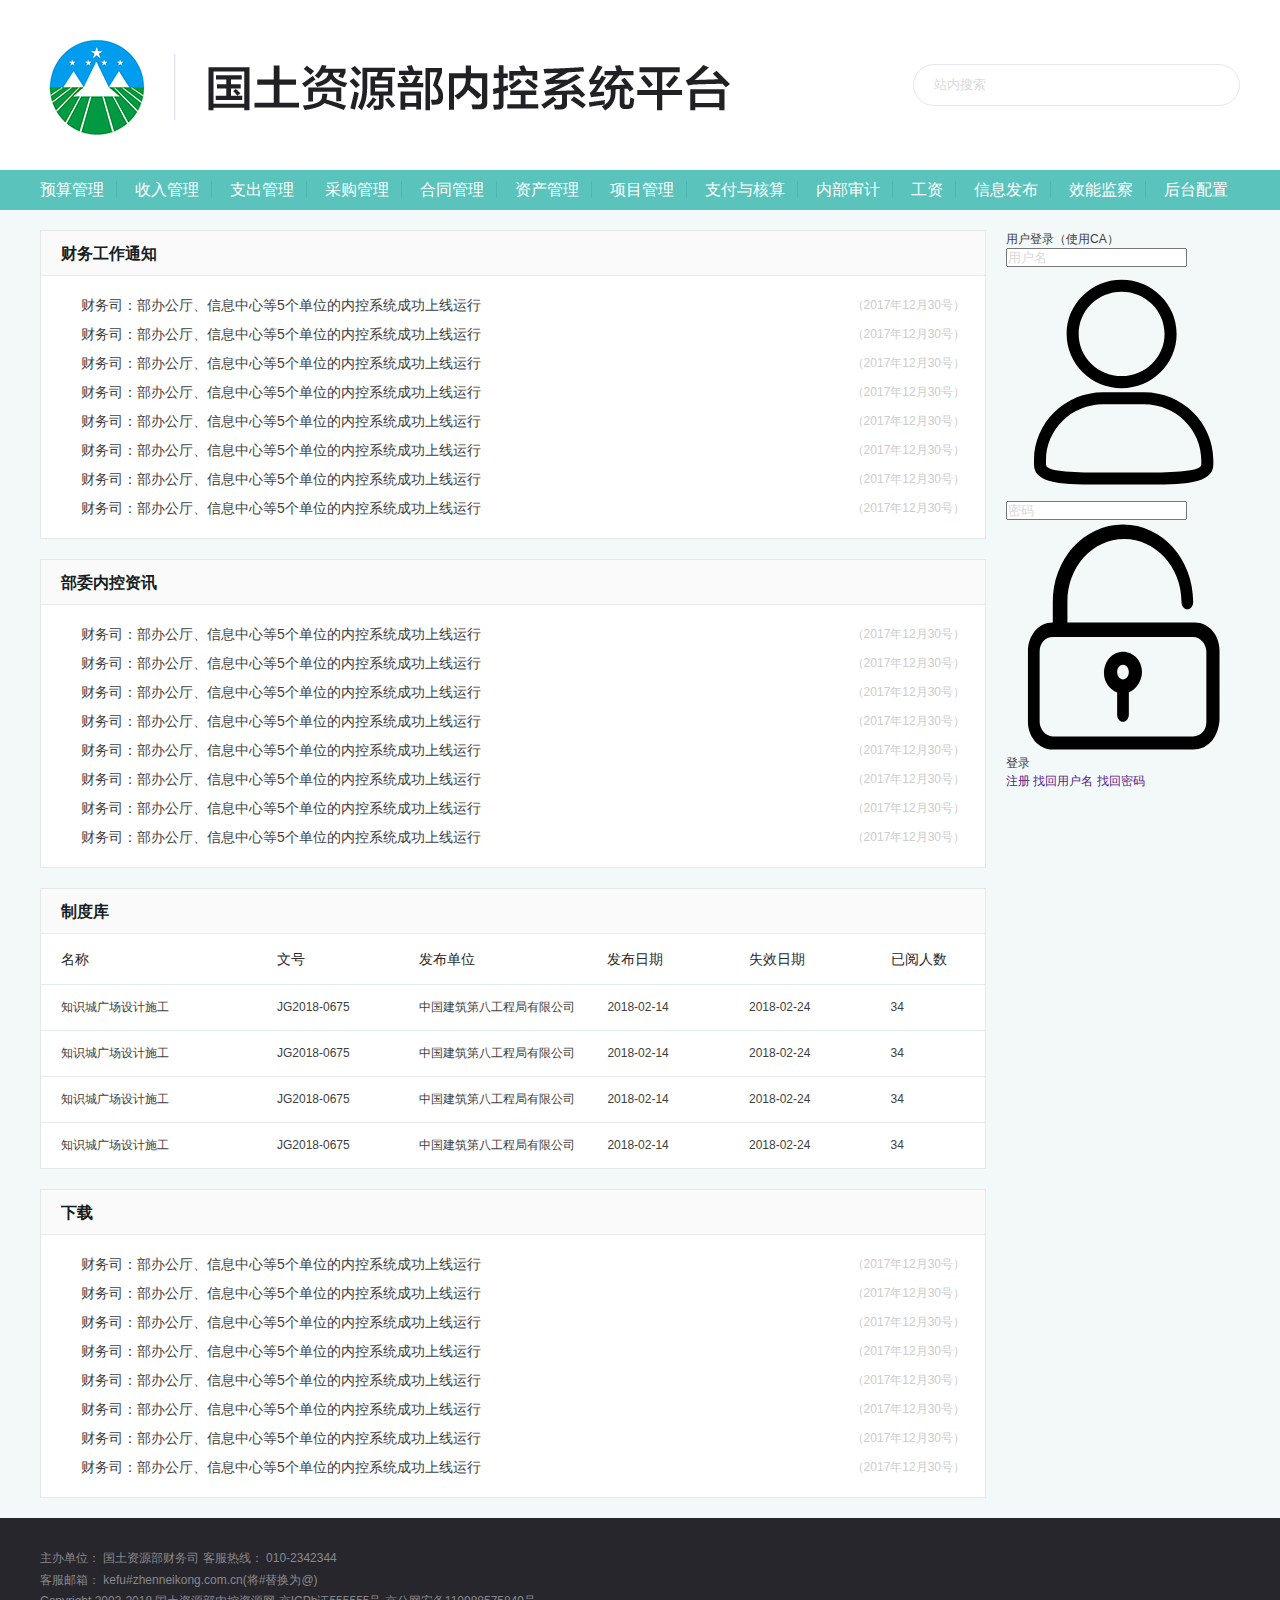
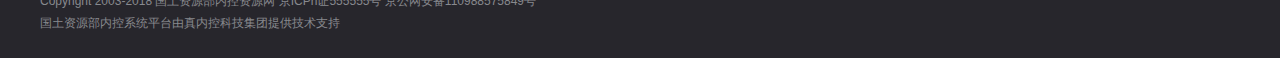
==== already——index/index.html @ b666a857 "整理" ====
<!doctype html>
<html lang="en">
<head>
    <meta charset="UTF-8">
    <meta name="viewport"
          content="width=device-width, user-scalable=no, initial-scale=1.0, maximum-scale=1.0, minimum-scale=1.0">
    <meta http-equiv="X-UA-Compatible" content="ie=edge">
    <title>国土资源部内控系统平台</title>
    <link rel="stylesheet" href="./../bassCss/base.css">
    <link rel="stylesheet" href="../bassCss/layout.css">
    <link rel="stylesheet" href="../bassCss/list-cons.css">
    <!--<link rel="stylesheet" href="./index.css">-->
</head>
<body>
    <!---header--->
    <header id="header">
        <div class="header-logo-box">
            <div class="logo-img">
                <img src="./../images/logo_big.png" alt="">
            </div>
            <div class="search-box">
                <input type="text" class="search" placeholder="站内搜索">
                <img src="./images/search-01.svg" alt="">
            </div>
            
            <div class="both"></div>
            <!--<div class="header-title">国土资源部内控系统平台</div>-->
        </div>
        <nav id="nav">
            <ul class="nav-bar">
                <li class="bar-con">
                    <a href="">预算管理</a>
                    <!--<span class="bar-line"></span>-->
                </li>
                <li class="bar-con">
                    <a href="">收入管理</a>
                </li>
                <li class="bar-con">
                    <a href="">支出管理</a>
                </li>
                <li class="bar-con">
                    <a href="">采购管理</a>
                </li>
                <li class="bar-con">
                    <a href="">合同管理</a>
                </li>
                <li class="bar-con">
                    <a href="">资产管理</a>
                </li>
                <li class="bar-con">
                    <a href="">项目管理</a>
                </li>
                <li class="bar-con">
                    <a href="">支付与核算</a>
                </li>
                <li class="bar-con">
                    <a href="">内部审计</a>
                </li>
                <li class="bar-con">
                    <a href="">工资</a>
                </li>
                <li class="bar-con">
                    <a href="">信息发布</a>
                </li>
                <li class="bar-con">
                    <a href="">效能监察</a>
                </li>
                <li class="bar-con">
                    <a href="">后台配置</a>
                </li>
            </ul>

        </nav>
    </header>
    <!----content--->
    <div class="content-main-box">
        <div class="content">
            <!---left-->
            <div class="content-left">
                <div class="list-cons">
                    <div class="cons-top">
                        <div class="title">财务工作通知</div>
                        <div class="more">
                            <img src="./images/more.gif" alt="">
                        </div>
                    </div>
                    <ul class="cons-main-box">
                        <li>
                            <!--<img src="./images/arrow.gif" alt="">-->
                            <a href="">财务司：部办公厅、信息中心等5个单位的内控系统成功上线运行</a>
                            <span>（2017年12月30号）</span>
                        </li>
                        <li>
                            <a href="">财务司：部办公厅、信息中心等5个单位的内控系统成功上线运行</a>
                            <span>（2017年12月30号）</span>
                        </li>
                        <li>
                            <a href="">财务司：部办公厅、信息中心等5个单位的内控系统成功上线运行</a>
                            <span>（2017年12月30号）</span>
                        </li>
                        <li>
                            <a href="">财务司：部办公厅、信息中心等5个单位的内控系统成功上线运行</a>
                            <span>（2017年12月30号）</span>
                        </li>
                        <li>
                            <a href="">财务司：部办公厅、信息中心等5个单位的内控系统成功上线运行</a>
                            <span>（2017年12月30号）</span>
                        </li>
                        <li>
                            <a href="">财务司：部办公厅、信息中心等5个单位的内控系统成功上线运行</a>
                            <span>（2017年12月30号）</span>
                        </li>
                        <li>
                            <a href="">财务司：部办公厅、信息中心等5个单位的内控系统成功上线运行</a>
                            <span>（2017年12月30号）</span>
                        </li>
                        <li>
                            <a href="">财务司：部办公厅、信息中心等5个单位的内控系统成功上线运行</a>
                            <span>（2017年12月30号）</span>
                        </li>
                    </ul>
                </div>

                <div class="list-cons">
                    <div class="cons-top">
                        <div class="title">部委内控资讯</div>
                        <div class="more">
                            <img src="./images/more.gif" alt="">
                        </div>
                    </div>
                    <ul class="cons-main-box">
                        <li>
                            <!--<img src="./images/arrow.gif" alt="">-->
                            <a href="">财务司：部办公厅、信息中心等5个单位的内控系统成功上线运行</a>
                            <span>（2017年12月30号）</span>
                        </li>
                        <li>
                            <a href="">财务司：部办公厅、信息中心等5个单位的内控系统成功上线运行</a>
                            <span>（2017年12月30号）</span>
                        </li>
                        <li>
                            <a href="">财务司：部办公厅、信息中心等5个单位的内控系统成功上线运行</a>
                            <span>（2017年12月30号）</span>
                        </li>
                        <li>
                            <a href="">财务司：部办公厅、信息中心等5个单位的内控系统成功上线运行</a>
                            <span>（2017年12月30号）</span>
                        </li>
                        <li>
                            <a href="">财务司：部办公厅、信息中心等5个单位的内控系统成功上线运行</a>
                            <span>（2017年12月30号）</span>
                        </li>
                        <li>
                            <a href="">财务司：部办公厅、信息中心等5个单位的内控系统成功上线运行</a>
                            <span>（2017年12月30号）</span>
                        </li>
                        <li>
                            <a href="">财务司：部办公厅、信息中心等5个单位的内控系统成功上线运行</a>
                            <span>（2017年12月30号）</span>
                        </li>
                        <li>
                            <a href="">财务司：部办公厅、信息中心等5个单位的内控系统成功上线运行</a>
                            <span>（2017年12月30号）</span>
                        </li>
                    </ul>
                </div>

                <div class="list-cons">
                    <div class="cons-top">
                        <div class="title">制度库</div>
                        <div class="more">
                            <img src="./images/more.gif" alt="">
                        </div>
                    </div>
                    <div class="cons-main-box">
                        <table class="regime-table">
                            <colgroup width="25%"></colgroup>
                            <colgroup width="15%"></colgroup>
                            <colgroup width="20%"></colgroup>
                            <colgroup width="15%"></colgroup>
                            <colgroup width="15%"></colgroup>
                            <colgroup width="10%"></colgroup>
                            <thead>
                                <tr>
                                    <th>名称</th>
                                    <th>文号</th>
                                    <th>发布单位</th>
                                    <th>发布日期</th>
                                    <th>失效日期</th>
                                    <th>已阅人数</th>
                                </tr>
                            </thead>
                            <tbody>
                                <tr>
                                    <td><a>知识城广场设计施工</a></td>
                                    <td><span>JG2018-0675</span></td>
                                    <td><span>中国建筑第八工程局有限公司</span></td>
                                    <td><span>2018-02-14</span></td>
                                    <td><span>2018-02-24</span></td>
                                    <td><span>34</span></td>
                                </tr>
                                <tr>
                                    <td><a>知识城广场设计施工</a></td>
                                    <td><span>JG2018-0675</span></td>
                                    <td><span>中国建筑第八工程局有限公司</span></td>
                                    <td><span>2018-02-14</span></td>
                                    <td><span>2018-02-24</span></td>
                                    <td><span>34</span></td>
                                </tr>
                                <tr>
                                    <td><a>知识城广场设计施工</a></td>
                                    <td><span>JG2018-0675</span></td>
                                    <td><span>中国建筑第八工程局有限公司</span></td>
                                    <td><span>2018-02-14</span></td>
                                    <td><span>2018-02-24</span></td>
                                    <td><span>34</span></td>
                                </tr>
                                <tr>
                                    <td><a>知识城广场设计施工</a></td>
                                    <td><span>JG2018-0675</span></td>
                                    <td><span>中国建筑第八工程局有限公司</span></td>
                                    <td><span>2018-02-14</span></td>
                                    <td><span>2018-02-24</span></td>
                                    <td><span>34</span></td>
                                </tr>
                            </tbody>
                        </table>
                    </div>
                </div>

                <div class="list-cons">
                    <div class="cons-top">
                        <div class="title">下载</div>
                        <div class="more">
                            <img src="./images/more.gif" alt="">
                        </div>
                    </div>
                    <ul class="cons-main-box">
                        <li class="li-down">
                            <!--<img src="./images/arrow.gif" alt="">-->
                            <a href="">财务司：部办公厅、信息中心等5个单位的内控系统成功上线运行</a>
                            <span>（2017年12月30号）</span>
                        </li>
                        <li class="li-down">
                            <a href="">财务司：部办公厅、信息中心等5个单位的内控系统成功上线运行</a>
                            <span>（2017年12月30号）</span>
                        </li>
                        <li class="li-down">
                            <a href="">财务司：部办公厅、信息中心等5个单位的内控系统成功上线运行</a>
                            <span>（2017年12月30号）</span>
                        </li>
                        <li class="li-down">
                            <a href="">财务司：部办公厅、信息中心等5个单位的内控系统成功上线运行</a>
                            <span>（2017年12月30号）</span>
                        </li>
                        <li class="li-down">
                            <a href="">财务司：部办公厅、信息中心等5个单位的内控系统成功上线运行</a>
                            <span>（2017年12月30号）</span>
                        </li>
                        <li class="li-down">
                            <a href="">财务司：部办公厅、信息中心等5个单位的内控系统成功上线运行</a>
                            <span>（2017年12月30号）</span>
                        </li>
                        <li class="li-down">
                            <a href="">财务司：部办公厅、信息中心等5个单位的内控系统成功上线运行</a>
                            <span>（2017年12月30号）</span>
                        </li>
                        <li class="li-down">
                            <a href="">财务司：部办公厅、信息中心等5个单位的内控系统成功上线运行</a>
                            <span>（2017年12月30号）</span>
                        </li>
                    </ul>
                </div>

            </div>
            <!---right-->
            <div class="content-right">
                <div class="swiper-box">

                </div>
                <div class="login-box">
                    <div class="login-head">
                        <span>用户登录（使用CA）</span>
                    </div>
                    <form class="form" action="">
                        <div class="inputBox">
                            <input class="input"  placeholder="用户名" required="required">
                            <img src="./../images/user-01.svg" alt="">
                        </div>
                        <div class="inputBox">
                            <input class="input"  placeholder="密码" required="required">
                            <img src="./../images/xiugaimima-01.svg" alt="">
                        </div>
                        <div class="login-btn">登录</div>
                        <div class="btn-list">
                            <a class="active" href="">注册</a>
                            <a href="">找回用户名</a>
                            <a href="">找回密码</a>
                        </div>
                    </form>
                </div>
            </div>
        </div>
        <div class="both"></div>
    </div>

    <!---footer---->
    <footer id="footer">
        <ul class="footer-main">
            <li>
                <span>主办单位：</span>
                <span>国土资源部财务司</span>
                <span>客服热线：</span>
                <span>010-2342344</span>
            </li>
            <li>
                <span>客服邮箱：</span>
                <span>kefu#zhenneikong.com.cn(将#替换为@)</span>
            </li>
            <li>
                <span>Copyright 2003-2018 国土资源部内控资源网</span>
                <span>京ICPh证555555号</span>
                <span>京公网安备110988575849号</span>
            </li>
            <li>
                <span>国土资源部内控系统平台由真内控科技集团提供技术支持</span>
            </li>
        </ul>
    </footer>
</body>
</html>
---- bassCss/base.css ----
*{
    margin: 0;
    padding: 0;

}
ul,ol {
    list-style: none;
}
a {
    text-decoration: none;
}
body{
    width: 100%;
    height: 100%;
    font: 12px/1.5 'Open Sans',Arial,Helvetica,sans-serif;
    color: #3e3e3f;
    background: #fff;
}
table {
    border-collapse: collapse;
    border-spacing: 0;
}
.both {
    clear: both;
}
audio, canvas, img, video {
    vertical-align: middle;
}
input {
    outline: none;
}
input:-moz-placeholder{
    color: #d9d9d9;
}
input::-moz-placeholder {
    color: #d9d9d9;
}
input:-ms-input-placeholder {
    color: #d9d9d9;
}
input::-webkit-input-placeholder {
    color: #d9d9d9;
}



fieldset,
img {
    border: 0
}


/*
  TODO think about hanlding inheritence differently, maybe letting IE6 fail a bit...
*/
address,
caption,
cite,
code,
dfn,
em,
strong,
th,
var {
    font-style: normal;
    font-weight: normal;
}






caption,
th
text-align left

h1,
h2,
h3,
h4,
h5,
h6 {
    font-size: 100%;
    font-weight: normal ;
}


q:before,
q:after {
    content: ''
}


abbr,
acronym {
    border: 0;
    font-variant: normal;
}
---- bassCss/layout.css ----
/*
头部
*/
header#header {
    margin: 0 auto;
    height: auto;
    width: 100%;
    box-sizing: border-box;
}
#header .header-logo-box {
    margin: 0 auto;
    /*padding: 35px 0;*/
    height: 170px;
    width: 1200px;
    line-height:170px;
    box-sizing: border-box;
}
#header .header-logo-box .logo-img {
    float: left;
}
#header .header-logo-box .logo-img img {
    /*width: 360px;*/
}
#header .header-logo-box .search-box {
    position: relative;
    float: right;
}
#header .header-logo-box .search-box input.search {
    padding-left: 20px;
    margin-top: 9px;
    width: 305px;
    height: 40px;
    line-height: 40px;
    border: 1px solid #e3e8e9;
    border-radius: 25px;
}
#header .header-logo-box .search-box img {
    position: absolute;
    top: 0;
    right: 20px;
    bottom: 0;
    margin: auto;
    width: 23px;
    height: 23px;
    cursor: pointer;
}
#header #nav {
    margin: 0 auto;
    height: 40px;
    width: 100%;
    line-height: 40px;
    box-sizing: border-box;
    background: #59c3bc;
}
#header #nav ul.nav-bar {
    margin: 0 auto;
    width: 1200px;
    height: 100%;
}
#header #nav ul.nav-bar li.bar-con {
    float: left;
}
#header #nav ul.nav-bar li.bar-con a {
    padding: 0 12px 0 18px;
    font-size: 16px;
    color: #fff;
    border-right: 1px solid #4fb7b1;
}
#header #nav ul.nav-bar li.bar-con:first-child a {
    padding-left: 0;
}
#header #nav ul.nav-bar li.bar-con:last-child a {
    padding-right: 0;
    border-right: none;
}
/*#header #nav ul.nav-bar li.bar-con .bar-line {*/
/*width: 1px;*/
/*height: 13px;*/
/*display: inline-block;*/
/*vertical-align: middle;*/
/*background: #4fb7b1;*/
/*!*color: #4fb7b1;*!*/
/*}*/

/*
内容
*/
.content-main-box {
    width: 100%;
    min-height: calc(100vh - 210px);
    background: #f3f8f9;
}
.content-main-box .content {
    padding-top: 20px;
    margin: 0 auto;
    width: 1200px;
    height: 100%;
}
.content-main-box .content .content-left {
    margin-right: 20px;
    width: 946px;
    float: left;
    box-sizing: border-box;
}

/*
右侧部分
*/
.content-main-box .content .content-right {
    width: 234px;
    float: left;
    box-sizing: border-box;
}

/*
footer
*/
footer#footer {
    height: 140px;
    width: 100%;
    background: #27262c;
    box-sizing: border-box;
}
footer#footer ul.footer-main {
    padding: 30px 0;
    margin: 0 auto;
    width: 1200px;
    height: 100%;
    box-sizing: border-box;
}
footer#footer ul.footer-main li {
    width: 100%;
    float: left;
    line-height: 1.8;
    color: #87898e;
}
---- bassCss/list-cons.css ----
/*
con-list
*/
.list-cons {
    margin-bottom: 20px;
    height: auto;
    width: 100%;
    box-sizing: border-box;
    background: #fff;
    border: 1px solid #e3e8e9;
}
.list-cons .cons-top {
    padding: 0 20px;
    height: 45px;
    width: 100%;
    line-height: 45px;
    box-sizing: border-box;
    background: #fafafa;
    border-bottom: 1px solid #e8ebeb;
}
.list-cons .cons-top .title {
    float: left;
    font-size: 16px;
    font-weight: 600;
    color: #181d1e;
}
.list-cons .cons-top .more {
    float: right;
    cursor: pointer;
}
/*
 cons -内容
*/
.list-cons ul.cons-main-box {
    padding: 15px 20px;
    box-sizing: border-box;
}
.list-cons ul.cons-main-box li {
    /*position: relative;*/
    width: 100%;
    height: 29px;
    line-height: 29px;
    background: url('./images/arrow.gif') no-repeat 0;
}
.list-cons ul.cons-main-box li.li-down {
    background: url('./images/download.gif') no-repeat 0;
}

.list-cons ul.cons-main-box li a {
    padding-left: 20px;
    width: 80%;
    float:left;
    font-size: 14px;
    white-space: nowrap;
    overflow: hidden;
    text-overflow: ellipsis;
    color: #3e3e3f;
}
.list-cons ul.cons-main-box li:hover a{
    text-decoration: underline;
    color: #72c1b9;
}
.list-cons ul.cons-main-box li span {
    float: right;
    color: #ccc;
}
.list-cons .cons-main-box table.regime-table {
    width: 100%;
}
.list-cons .cons-main-box table.regime-table tr {
    width: 100%;
    box-sizing: border-box;
    text-align: left;
}
.list-cons .cons-main-box table.regime-table tr td,
.list-cons .cons-main-box table.regime-table tr th {
    border-bottom: 1px solid #e8ebeb;
}
.list-cons .cons-main-box table.regime-table tbody tr:last-child td {
    border-bottom: 0;
}
.list-cons .cons-main-box table.regime-table tr td:first-child,
.list-cons .cons-main-box table.regime-table tr th:first-child {
    padding-left:20px;
}
.list-cons .cons-main-box table.regime-table thead tr {
    height: 50px;
    line-height: 50px;
    font-size: 14px;
    font-weight: 600;
    color: #282828;
}
.list-cons .cons-main-box table.regime-table tbody tr {
    height: 45px;
    line-height: 45px;
}
.list-cons .cons-main-box table.regime-table tbody tr:hover a{
    text-decoration: underline;
    color: #72c1b9;
}
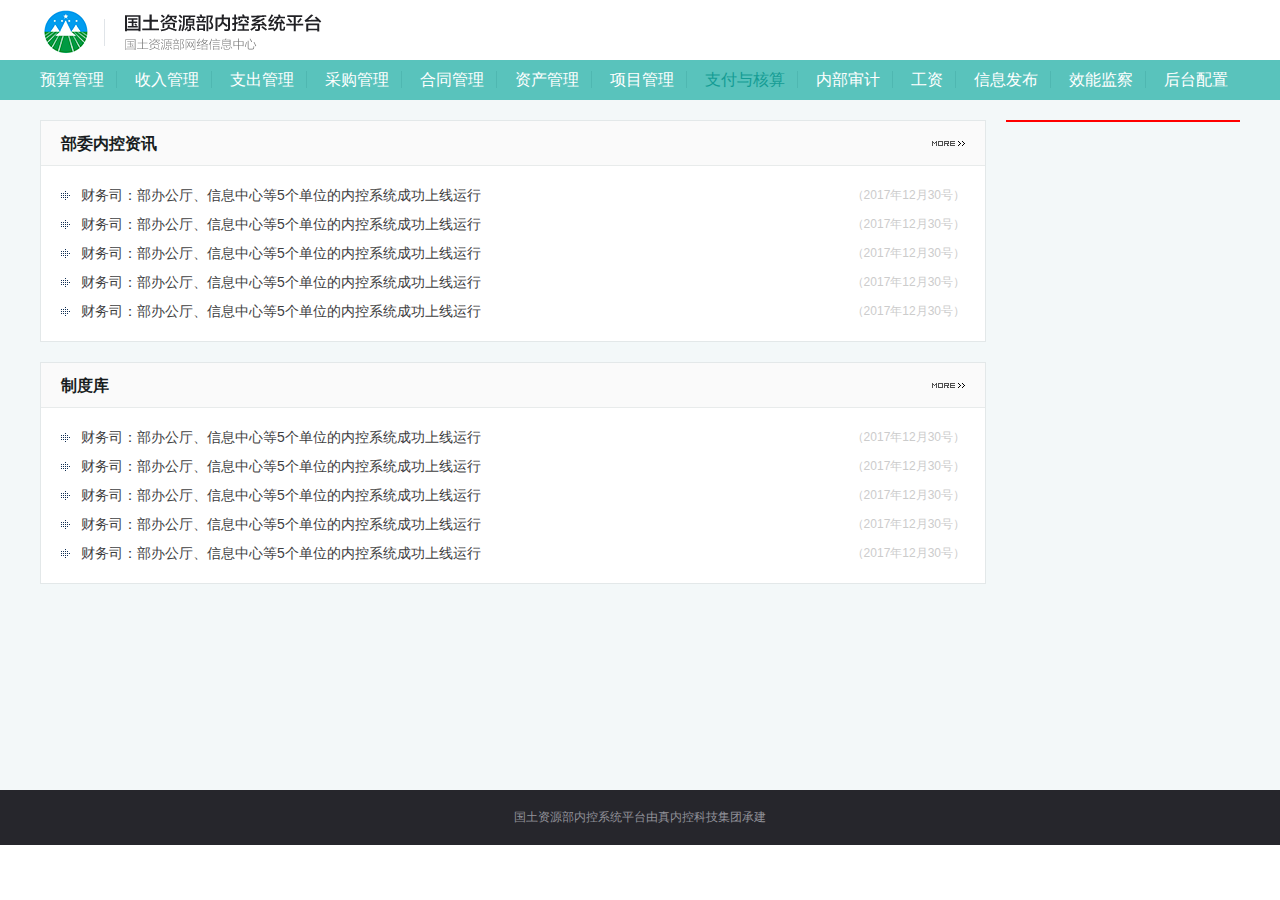
==== commit 2ec9febf: "整理---" ====
--- a/already——index/index.html
+++ b/already——index/index.html
@@ -9,19 +9,16 @@
     <link rel="stylesheet" href="./../bassCss/base.css">
     <link rel="stylesheet" href="../bassCss/layout.css">
     <link rel="stylesheet" href="../bassCss/list-cons.css">
-    <!--<link rel="stylesheet" href="./index.css">-->
+    <link rel="stylesheet" href="./alindex.css">
 </head>
 <body>
     <!---header--->
     <header id="header">
         <div class="header-logo-box">
             <div class="logo-img">
-                <img src="./../images/logo_big.png" alt="">
+                <img src="./../images/logo_small.png" alt="">
             </div>
-            <div class="search-box">
-                <input type="text" class="search" placeholder="站内搜索">
-                <img src="./images/search-01.svg" alt="">
-            </div>
+            <div class="user-info"></div>
             
             <div class="both"></div>
             <!--<div class="header-title">国土资源部内控系统平台</div>-->
@@ -50,7 +47,7 @@
                 <li class="bar-con">
                     <a href="">项目管理</a>
                 </li>
-                <li class="bar-con">
+                <li class="bar-con disabled">
                     <a href="">支付与核算</a>
                 </li>
                 <li class="bar-con">
@@ -77,11 +74,13 @@
         <div class="content">
             <!---left-->
             <div class="content-left">
+
+
                 <div class="list-cons">
                     <div class="cons-top">
-                        <div class="title">财务工作通知</div>
+                        <div class="title">部委内控资讯</div>
                         <div class="more">
-                            <img src="./images/more.gif" alt="">
+                            <img src="../images/more.gif" alt="">
                         </div>
                     </div>
                     <ul class="cons-main-box">
@@ -106,26 +105,15 @@
                             <a href="">财务司：部办公厅、信息中心等5个单位的内控系统成功上线运行</a>
                             <span>（2017年12月30号）</span>
                         </li>
-                        <li>
-                            <a href="">财务司：部办公厅、信息中心等5个单位的内控系统成功上线运行</a>
-                            <span>（2017年12月30号）</span>
-                        </li>
-                        <li>
-                            <a href="">财务司：部办公厅、信息中心等5个单位的内控系统成功上线运行</a>
-                            <span>（2017年12月30号）</span>
-                        </li>
-                        <li>
-                            <a href="">财务司：部办公厅、信息中心等5个单位的内控系统成功上线运行</a>
-                            <span>（2017年12月30号）</span>
-                        </li>
+
                     </ul>
                 </div>
 
                 <div class="list-cons">
                     <div class="cons-top">
-                        <div class="title">部委内控资讯</div>
+                        <div class="title">制度库</div>
                         <div class="more">
-                            <img src="./images/more.gif" alt="">
+                            <img src="../images/more.gif" alt="">
                         </div>
                     </div>
                     <ul class="cons-main-box">
@@ -150,155 +138,15 @@
                             <a href="">财务司：部办公厅、信息中心等5个单位的内控系统成功上线运行</a>
                             <span>（2017年12月30号）</span>
                         </li>
-                        <li>
-                            <a href="">财务司：部办公厅、信息中心等5个单位的内控系统成功上线运行</a>
-                            <span>（2017年12月30号）</span>
-                        </li>
-                        <li>
-                            <a href="">财务司：部办公厅、信息中心等5个单位的内控系统成功上线运行</a>
-                            <span>（2017年12月30号）</span>
-                        </li>
-                        <li>
-                            <a href="">财务司：部办公厅、信息中心等5个单位的内控系统成功上线运行</a>
-                            <span>（2017年12月30号）</span>
-                        </li>
+
                     </ul>
                 </div>
 
-                <div class="list-cons">
-                    <div class="cons-top">
-                        <div class="title">制度库</div>
-                        <div class="more">
-                            <img src="./images/more.gif" alt="">
-                        </div>
-                    </div>
-                    <div class="cons-main-box">
-                        <table class="regime-table">
-                            <colgroup width="25%"></colgroup>
-                            <colgroup width="15%"></colgroup>
-                            <colgroup width="20%"></colgroup>
-                            <colgroup width="15%"></colgroup>
-                            <colgroup width="15%"></colgroup>
-                            <colgroup width="10%"></colgroup>
-                            <thead>
-                                <tr>
-                                    <th>名称</th>
-                                    <th>文号</th>
-                                    <th>发布单位</th>
-                                    <th>发布日期</th>
-                                    <th>失效日期</th>
-                                    <th>已阅人数</th>
-                                </tr>
-                            </thead>
-                            <tbody>
-                                <tr>
-                                    <td><a>知识城广场设计施工</a></td>
-                                    <td><span>JG2018-0675</span></td>
-                                    <td><span>中国建筑第八工程局有限公司</span></td>
-                                    <td><span>2018-02-14</span></td>
-                                    <td><span>2018-02-24</span></td>
-                                    <td><span>34</span></td>
-                                </tr>
-                                <tr>
-                                    <td><a>知识城广场设计施工</a></td>
-                                    <td><span>JG2018-0675</span></td>
-                                    <td><span>中国建筑第八工程局有限公司</span></td>
-                                    <td><span>2018-02-14</span></td>
-                                    <td><span>2018-02-24</span></td>
-                                    <td><span>34</span></td>
-                                </tr>
-                                <tr>
-                                    <td><a>知识城广场设计施工</a></td>
-                                    <td><span>JG2018-0675</span></td>
-                                    <td><span>中国建筑第八工程局有限公司</span></td>
-                                    <td><span>2018-02-14</span></td>
-                                    <td><span>2018-02-24</span></td>
-                                    <td><span>34</span></td>
-                                </tr>
-                                <tr>
-                                    <td><a>知识城广场设计施工</a></td>
-                                    <td><span>JG2018-0675</span></td>
-                                    <td><span>中国建筑第八工程局有限公司</span></td>
-                                    <td><span>2018-02-14</span></td>
-                                    <td><span>2018-02-24</span></td>
-                                    <td><span>34</span></td>
-                                </tr>
-                            </tbody>
-                        </table>
-                    </div>
-                </div>
-
-                <div class="list-cons">
-                    <div class="cons-top">
-                        <div class="title">下载</div>
-                        <div class="more">
-                            <img src="./images/more.gif" alt="">
-                        </div>
-                    </div>
-                    <ul class="cons-main-box">
-                        <li class="li-down">
-                            <!--<img src="./images/arrow.gif" alt="">-->
-                            <a href="">财务司：部办公厅、信息中心等5个单位的内控系统成功上线运行</a>
-                            <span>（2017年12月30号）</span>
-                        </li>
-                        <li class="li-down">
-                            <a href="">财务司：部办公厅、信息中心等5个单位的内控系统成功上线运行</a>
-                            <span>（2017年12月30号）</span>
-                        </li>
-                        <li class="li-down">
-                            <a href="">财务司：部办公厅、信息中心等5个单位的内控系统成功上线运行</a>
-                            <span>（2017年12月30号）</span>
-                        </li>
-                        <li class="li-down">
-                            <a href="">财务司：部办公厅、信息中心等5个单位的内控系统成功上线运行</a>
-                            <span>（2017年12月30号）</span>
-                        </li>
-                        <li class="li-down">
-                            <a href="">财务司：部办公厅、信息中心等5个单位的内控系统成功上线运行</a>
-                            <span>（2017年12月30号）</span>
-                        </li>
-                        <li class="li-down">
-                            <a href="">财务司：部办公厅、信息中心等5个单位的内控系统成功上线运行</a>
-                            <span>（2017年12月30号）</span>
-                        </li>
-                        <li class="li-down">
-                            <a href="">财务司：部办公厅、信息中心等5个单位的内控系统成功上线运行</a>
-                            <span>（2017年12月30号）</span>
-                        </li>
-                        <li class="li-down">
-                            <a href="">财务司：部办公厅、信息中心等5个单位的内控系统成功上线运行</a>
-                            <span>（2017年12月30号）</span>
-                        </li>
-                    </ul>
-                </div>
 
             </div>
             <!---right-->
             <div class="content-right">
-                <div class="swiper-box">
 
-                </div>
-                <div class="login-box">
-                    <div class="login-head">
-                        <span>用户登录（使用CA）</span>
-                    </div>
-                    <form class="form" action="">
-                        <div class="inputBox">
-                            <input class="input"  placeholder="用户名" required="required">
-                            <img src="./../images/user-01.svg" alt="">
-                        </div>
-                        <div class="inputBox">
-                            <input class="input"  placeholder="密码" required="required">
-                            <img src="./../images/xiugaimima-01.svg" alt="">
-                        </div>
-                        <div class="login-btn">登录</div>
-                        <div class="btn-list">
-                            <a class="active" href="">注册</a>
-                            <a href="">找回用户名</a>
-                            <a href="">找回密码</a>
-                        </div>
-                    </form>
-                </div>
             </div>
         </div>
         <div class="both"></div>
@@ -306,26 +154,7 @@
 
     <!---footer---->
     <footer id="footer">
-        <ul class="footer-main">
-            <li>
-                <span>主办单位：</span>
-                <span>国土资源部财务司</span>
-                <span>客服热线：</span>
-                <span>010-2342344</span>
-            </li>
-            <li>
-                <span>客服邮箱：</span>
-                <span>kefu#zhenneikong.com.cn(将#替换为@)</span>
-            </li>
-            <li>
-                <span>Copyright 2003-2018 国土资源部内控资源网</span>
-                <span>京ICPh证555555号</span>
-                <span>京公网安备110988575849号</span>
-            </li>
-            <li>
-                <span>国土资源部内控系统平台由真内控科技集团提供技术支持</span>
-            </li>
-        </ul>
+        <span class="txt">国土资源部内控系统平台由真内控科技集团承建</span>
     </footer>
 </body>
 </html>--- a/bassCss/layout.css
+++ b/bassCss/layout.css
@@ -7,12 +7,12 @@
     width: 100%;
     box-sizing: border-box;
 }
+
 #header .header-logo-box {
     margin: 0 auto;
-    /*padding: 35px 0;*/
-    height: 170px;
+    height: 60px;
     width: 1200px;
-    line-height:170px;
+    line-height: 60px;
     box-sizing: border-box;
 }
 #header .header-logo-box .logo-img {
@@ -21,29 +21,7 @@
 #header .header-logo-box .logo-img img {
     /*width: 360px;*/
 }
-#header .header-logo-box .search-box {
-    position: relative;
-    float: right;
-}
-#header .header-logo-box .search-box input.search {
-    padding-left: 20px;
-    margin-top: 9px;
-    width: 305px;
-    height: 40px;
-    line-height: 40px;
-    border: 1px solid #e3e8e9;
-    border-radius: 25px;
-}
-#header .header-logo-box .search-box img {
-    position: absolute;
-    top: 0;
-    right: 20px;
-    bottom: 0;
-    margin: auto;
-    width: 23px;
-    height: 23px;
-    cursor: pointer;
-}
+
 #header #nav {
     margin: 0 auto;
     height: 40px;
@@ -59,6 +37,10 @@
 }
 #header #nav ul.nav-bar li.bar-con {
     float: left;
+}
+#header #nav ul.nav-bar li.bar-con.disabled a{
+    color: #149c94;
+    cursor: no-drop;
 }
 #header #nav ul.nav-bar li.bar-con a {
     padding: 0 12px 0 18px;
@@ -110,27 +92,23 @@
     width: 234px;
     float: left;
     box-sizing: border-box;
+    border:1px solid red;
 }
 
 /*
 footer
 */
 footer#footer {
-    height: 140px;
+    height: 55px;
     width: 100%;
-    background: #27262c;
+    line-height: 55px;
+    background: #26262c;
+    color: #919199;
     box-sizing: border-box;
 }
-footer#footer ul.footer-main {
-    padding: 30px 0;
-    margin: 0 auto;
-    width: 1200px;
-    height: 100%;
-    box-sizing: border-box;
+footer#footer span.txt {
+    display: inline-block;
+    width: 100%;
+    text-align: center;
 }
-footer#footer ul.footer-main li {
-    width: 100%;
-    float: left;
-    line-height: 1.8;
-    color: #87898e;
-}+
--- a/bassCss/list-cons.css
+++ b/bassCss/list-cons.css
@@ -40,10 +40,10 @@
     width: 100%;
     height: 29px;
     line-height: 29px;
-    background: url('./images/arrow.gif') no-repeat 0;
+    background: url('../images/arrow.gif') no-repeat 0;
 }
 .list-cons ul.cons-main-box li.li-down {
-    background: url('./images/download.gif') no-repeat 0;
+    background: url('./../index/images/download.gif') no-repeat 0;
 }
 
 .list-cons ul.cons-main-box li a {
